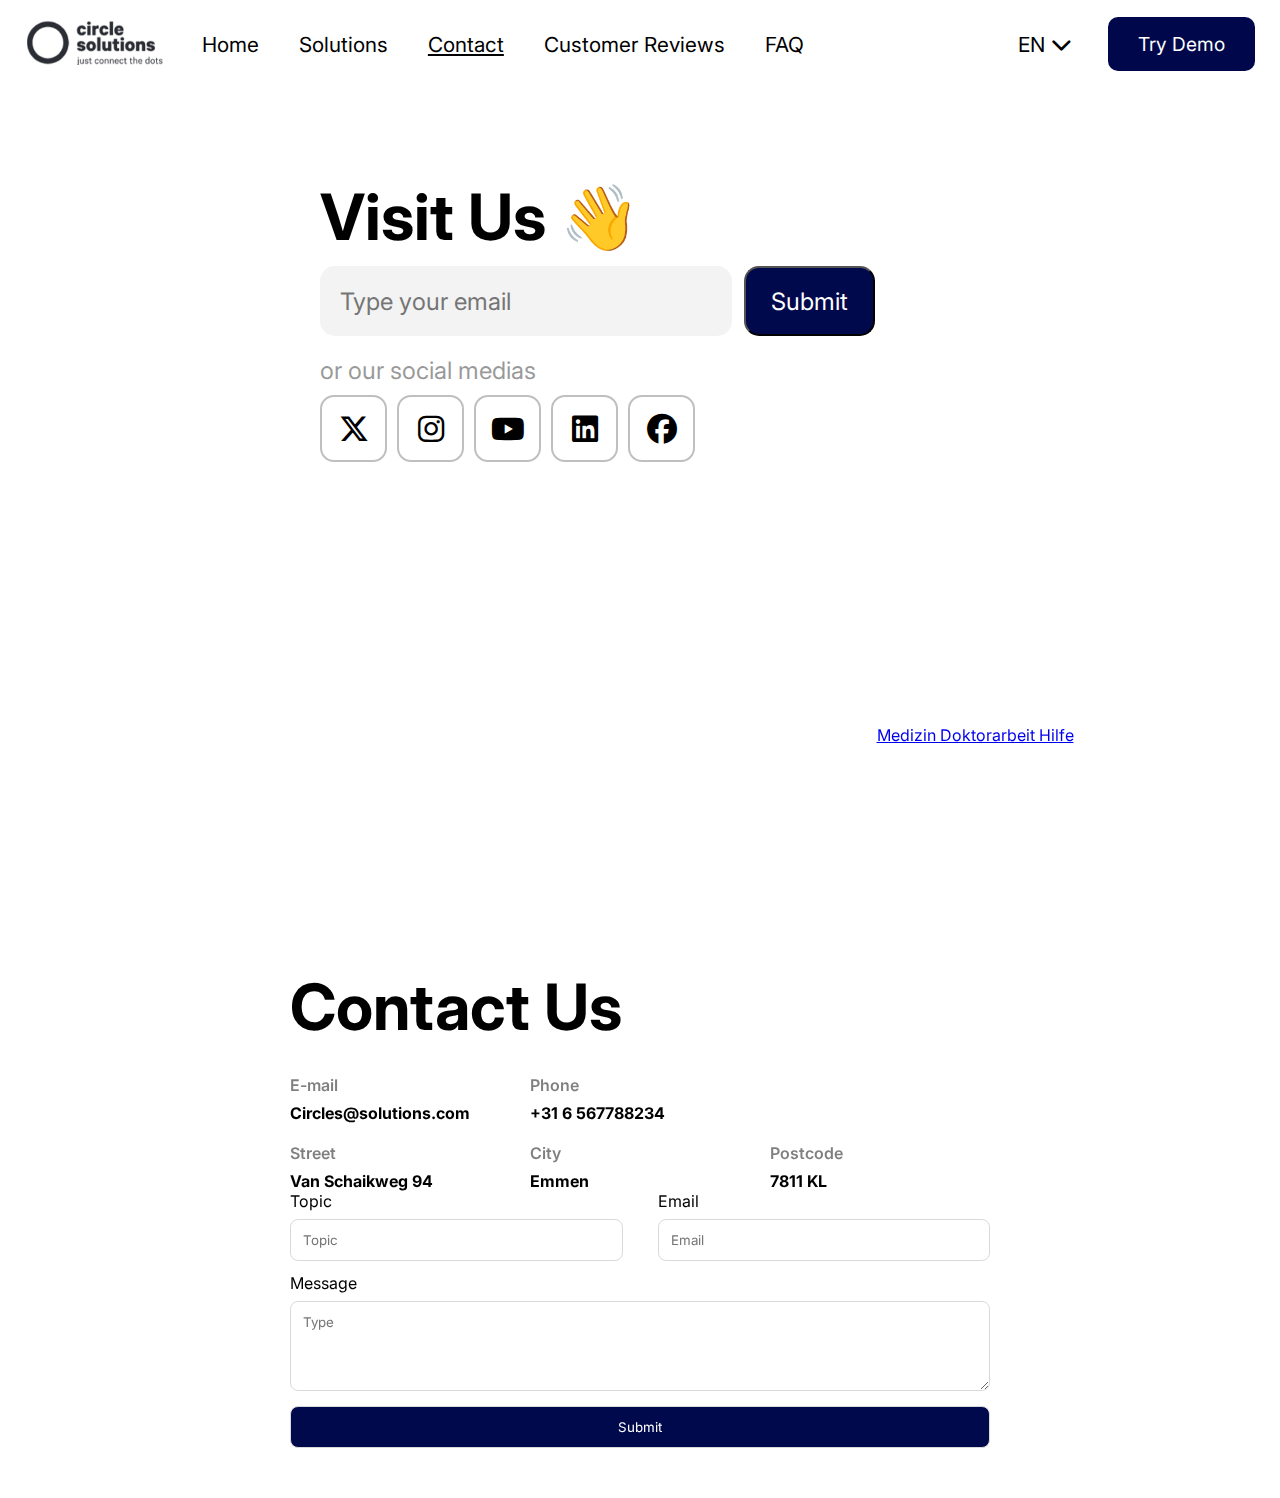
==== contact.html @ 14561e02 "Merged contact page into main" ====
<!DOCTYPE html>
<html lang="en">
  <head>
    <meta charset="UTF-8" />
    <meta name="viewport" content="width=device-width, initial-scale=1.0" />
    <title>Contact Page</title>
    <link rel="stylesheet" href="https://cdnjs.cloudflare.com/ajax/libs/font-awesome/6.6.0/css/all.min.css" />
    <link rel="stylesheet" href="styles/global.css" />
    <link rel="stylesheet" href="styles/contactPage.css" />
  </head>
  <body>
    <div class="header">
      <div class="headerbuttonbox">
        <a href="index.html"
          ><img src="img/circlesolutions.png" alt="logo" class="headerlogo"
        /></a>
        <a href="index.html"><button class="headerbutton">Home</button></a>
        <a href="solutions.html"><button class="headerbutton">Solutions</button></a>
        <a href="contact.html"><button class="headerbutton active">Contact</button></a>
        <a href="reviews.html"><button class="headerbutton">Customer Reviews</button></a>
        <a href="faq.html"><button class="headerbutton">FAQ</button></a>
      </div>
      <div class="headerright">
        <div class="dropdown">
          <button class="dropbtn">
            EN <i class="fa-solid fa-chevron-down"></i>
          </button>
          <div class="dropdown-content">
            <a href="#">NL</a>
            <a href="#">2</a>
            <a href="#">3</a>
          </div>
        </div>
        <button class="Demobutton">Try Demo</button>
      </div>
    </div>
    <main>
      <div class="mediaAndMapContainer">
        <div class="media">
          <h2>Visit Us 👋</h2>
          <form action="" id="newsletterForm">
            <input type="email" name="newsletterEmail" id="newsletterEmail" placeholder="Type your email" required />
            <input type="submit" value="Submit" />
          </form>
          <span>or our social medias</span>
          <div class="socials">
            <a href="#"><i class="fa-brands fa-x-twitter"></i></a>
            <a href="#"><i class="fa-brands fa-instagram"></i></a>
            <a href="#"><i class="fa-brands fa-youtube"></i></a>
            <a href="#"><i class="fa-brands fa-linkedin"></i></a>
            <a href="#"><i class="fa-brands fa-facebook"></i></a>
          </div>
        </div>
        <div class="map">
          <iframe
            width="670"
            height="382"
            frameborder="0"
            scrolling="no"
            marginheight="0"
            marginwidth="0"
            id="gmap_canvas"
            src="https://maps.google.com/maps?width=640&amp;height=380&amp;hl=en&amp;q=Van%20Schaikweg%2094%20Emmen+(Find%20us%20here%20ahh)&amp;t=&amp;z=13&amp;ie=UTF8&amp;iwloc=B&amp;output=embed"
          ></iframe>
          <a href="https://doktorarbeitschreiben.com/ghostwriter-fuer-doktorarbeit-medizin.html"
            >Medizin Doktorarbeit Hilfe</a
          >
        </div>
      </div>
      <div class="contactContainer">
        <div class="contactInfo">
          <h2>Contact Us</h2>
          <div class="grid">
            <div>
              <span>E-mail</span>
              <b>Circles@solutions.com</b>
            </div>
            <div class="phone">
              <span> Phone </span>
              <b>+31 6 567788234</b>
            </div>
            <div>
              <span> Street </span>
              <b>Van Schaikweg 94</b>
            </div>
            <div>
              <span>City</span>
              <b>Emmen</b>
            </div>
            <div>
              <span>Postcode</span>
              <b>7811 KL</b>
            </div>
          </div>
        </div>
        <form id="contactForm">
          <div>
            <div>
              <label for="topic">Topic</label>
              <input type="text" name="topic" id="topic" placeholder="Topic" required />
            </div>
            <div>
              <label for="email">Email</label>
              <input type="email" name="email" id="email" placeholder="Email" required />
            </div>
          </div>

          <label for="message">Message</label>
          <textarea
            id="message"
            name="message"
            rows="4"
            cols="50"
            placeholder="Type"
            required
            minlength="20"
          ></textarea>
          <input type="submit" value="Submit" />
        </form>
      </div>
    </main>
    <script
      type="text/javascript"
      src="https://embedmaps.com/google-maps-authorization/script.js?id=778bd8f53c085eab5995ac0241865984c3d857a8"
    ></script>
    <script>
      document.getElementById('newsletterForm').addEventListener('submit', function (e) {
        e.preventDefault();
        window.alert('Thank you for subscribing to our media updates!');
        document.getElementById('newsletterEmail').value = '';
      });

      document.getElementById('contactForm').addEventListener('submit', function (e) {
        e.preventDefault();
        window.alert("Your message has been sent successfully! We'll get back to you as soon as possible");
        document.getElementById('topic').value = '';
        document.getElementById('email').value = '';
        document.getElementById('message').value = '';
      });
    </script>
  </body>
</html>
---- styles/global.css ----
* {
  margin: 0;
  padding: 0;
  box-sizing: border-box;
}

.header {
  display: flex;
  width: 100%;
  height: 88px;
  margin: auto;
  justify-content: space-between;
  border: none;
  align-items: center;
  padding: 12px 0;
}
.header .headerbuttonbox {
  display: flex;
  justify-content: space-between;
  align-items: center;
}
.header .headerbuttonbox .headerbutton {
  padding: 0;
  border: none;
  background: none;
  margin: 20px;
  font-size: 1.3rem;
  height: max-content;
  width: fit-content;
}
.header .headerbuttonbox .headerbutton:hover {
  text-decoration: underline darkslategray;
}
.header .headerbuttonbox .active {
  text-decoration: underline;
}
.header .headerbuttonbox .headerlogo {
  display: flex;
  justify-content: right;
  display: inline-block;
  height: 45px;
  margin-left: 25px;
  margin-right: 12px;
}
.header .headerright {
  display: flex;
  justify-content: right;
  align-items: center;
}
.header .headerright .Demobutton {
  border-radius: 10px;
  font-size: 1.2rem;
  background-color: #00084B;
  border: none;
  color: white;
  margin-left: 0px;
  margin-right: 25px;
  padding: 15px 30px;
  transition: 0.3s;
}
.header .headerright .Demobutton:hover {
  background-color: #00090B;
  transition: 0.3s;
  cursor: pointer;
}
.header .headerright .dropbtn {
  background-color: white;
  color: black;
  padding: 16px;
  font-size: 1.3rem;
  border: none;
}
.header .headerright .dropdown {
  position: relative;
  display: inline-block;
  cursor: pointer;
  margin-left: 0;
  margin-right: 20px;
}
.header .headerright .dropdown:hover .dropdown-content {
  display: block;
}
.header .headerright .dropdown:hover .dropbtn {
  background-color: #ddd;
}
.header .headerright .dropdown-content {
  display: none;
  position: absolute;
  background-color: #f1f1f1;
  box-shadow: 0px 8px 16px 0px rgba(0, 0, 0, 0.2);
  font-size: 1.3rem;
  font-family: Verdana, Geneva, Tahoma, sans-serif;
  width: 100%;
}
.header .headerright .dropdown-content a {
  color: black;
  padding: 12px 16px;
  text-decoration: none;
  display: block;
}
.header .headerright .dropdown-content a:hover {
  background-color: #ddd;
}

/*# sourceMappingURL=global.css.map */
---- styles/contactPage.css ----
@import url("https://fonts.googleapis.com/css2?family=Inter:ital,opsz,wght@0,14..32,100..900;1,14..32,100..900&display=swap");
* {
  font-family: "Inter", sans-serif;
}

body {
  background-color: #ffffff;
}

main {
  max-width: 1440px;
  margin: 50px auto;
}
main .mediaAndMapContainer {
  display: flex;
  justify-content: space-between;
  align-items: center;
  height: 405px;
}
@media (max-width: 1400px) {
  main .mediaAndMapContainer {
    flex-direction: column;
    margin-bottom: 410px;
  }
}
main .mediaAndMapContainer .media {
  padding: 30px;
  border-radius: 33px;
  background-color: #fff;
  height: 100%;
  width: 700px;
  display: flex;
  justify-content: space-around;
  align-items: flex-start;
  flex-direction: column;
}
@media (max-width: 1400px) {
  main .mediaAndMapContainer .media {
    margin-bottom: 30px;
    height: 400px;
  }
}
main .mediaAndMapContainer .media h2 {
  font-size: 64px;
}
@media (max-width: 1400px) {
  main .mediaAndMapContainer .media h2 {
    margin-top: 10px;
  }
}
main .mediaAndMapContainer .media form {
  height: 70px;
  display: flex;
  justify-content: space-between;
  align-items: center;
}
@media (max-width: 1400px) {
  main .mediaAndMapContainer .media form {
    margin: 10px 0;
  }
}
main .mediaAndMapContainer .media form input[type=email] {
  height: 100%;
  background-color: #f3f3f3;
  border-radius: 15px;
  border: none;
  outline: none;
  padding: 0 20px;
  font-size: 24px;
}
main .mediaAndMapContainer .media form input[type=email]:focus {
  outline: none;
}
main .mediaAndMapContainer .media form input[type=submit] {
  height: 100%;
  background-color: #00094b;
  border-radius: 15px;
  color: #fff;
  font-size: 24px;
  padding: 0 25px;
  margin-left: 12px;
  cursor: pointer;
}
main .mediaAndMapContainer .media span {
  opacity: 0.4;
  font-size: 24px;
}
@media (max-width: 1400px) {
  main .mediaAndMapContainer .media span {
    margin: 10px 0;
  }
}
main .mediaAndMapContainer .media .socials {
  display: flex;
  align-items: center;
}
@media (max-width: 1400px) {
  main .mediaAndMapContainer .media .socials {
    margin-bottom: 10px;
  }
}
main .mediaAndMapContainer .media .socials a {
  display: flex;
  justify-content: center;
  align-items: center;
  border: 2px solid #bfbfbf;
  border-radius: 14px;
  margin-right: 10px;
  height: 67px;
  width: 67px;
  text-decoration: none;
}
main .mediaAndMapContainer .media .socials a i {
  color: #000;
  font-size: 30px;
}
main .mediaAndMapContainer .map {
  padding: 15px;
  border-radius: 33px;
  background-color: #fff;
  height: 100%;
  display: flex;
  justify-content: center;
  align-items: center;
}
main .mediaAndMapContainer .map iframe {
  border-radius: 24px;
}
main .contactContainer {
  display: flex;
  justify-content: space-between;
  align-items: center;
  margin-top: 50px;
}
@media (max-width: 1400px) {
  main .contactContainer {
    flex-direction: column;
    padding-top: 15px;
  }
}
main .contactContainer .contactInfo {
  width: 700px;
  display: flex;
  justify-content: space-between;
  flex-direction: column;
}
main .contactContainer .contactInfo h2 {
  font-size: 64px;
  margin-bottom: 30px;
}
main .contactContainer .contactInfo .grid {
  display: grid;
  grid-template-columns: 1fr 1fr 1fr;
  grid-template-rows: 1fr 1fr;
  gap: 20px;
}
main .contactContainer .contactInfo .grid span {
  display: block;
  opacity: 0.5;
  margin-bottom: 8px;
  font-weight: 600;
}
main .contactContainer .contactInfo .grid .phone {
  grid-column: span 2;
}
main .contactContainer #contactForm {
  display: flex;
  flex-direction: column;
  width: 700px;
}
main .contactContainer #contactForm input,
main .contactContainer #contactForm textarea {
  border-radius: 8px;
  border: 1px solid #d9d9d9;
  outline: none;
  width: 95%;
  padding: 12px;
}
main .contactContainer #contactForm input[type=submit],
main .contactContainer #contactForm textarea[type=submit] {
  width: 100%;
  background-color: #00094b;
  color: #fff;
  margin-top: 15px;
  cursor: pointer;
}
main .contactContainer #contactForm input[type=text], main .contactContainer #contactForm input[type=email],
main .contactContainer #contactForm textarea[type=text],
main .contactContainer #contactForm textarea[type=email] {
  margin-top: 8px;
  margin-bottom: 12px;
}
main .contactContainer #contactForm textarea {
  width: 100%;
  margin-top: 8px;
}
main .contactContainer #contactForm div {
  display: flex;
  align-items: center;
  width: 100%;
  justify-content: space-between;
}
main .contactContainer #contactForm div div {
  display: flex;
  align-items: flex-start;
  justify-content: space-between;
  flex-direction: column;
}
main .contactContainer #contactForm div div:nth-child(2) {
  align-items: flex-end;
}
main .contactContainer #contactForm div div:nth-child(2) label {
  width: 95%;
  text-align: left;
}

/*# sourceMappingURL=contactPage.css.map */
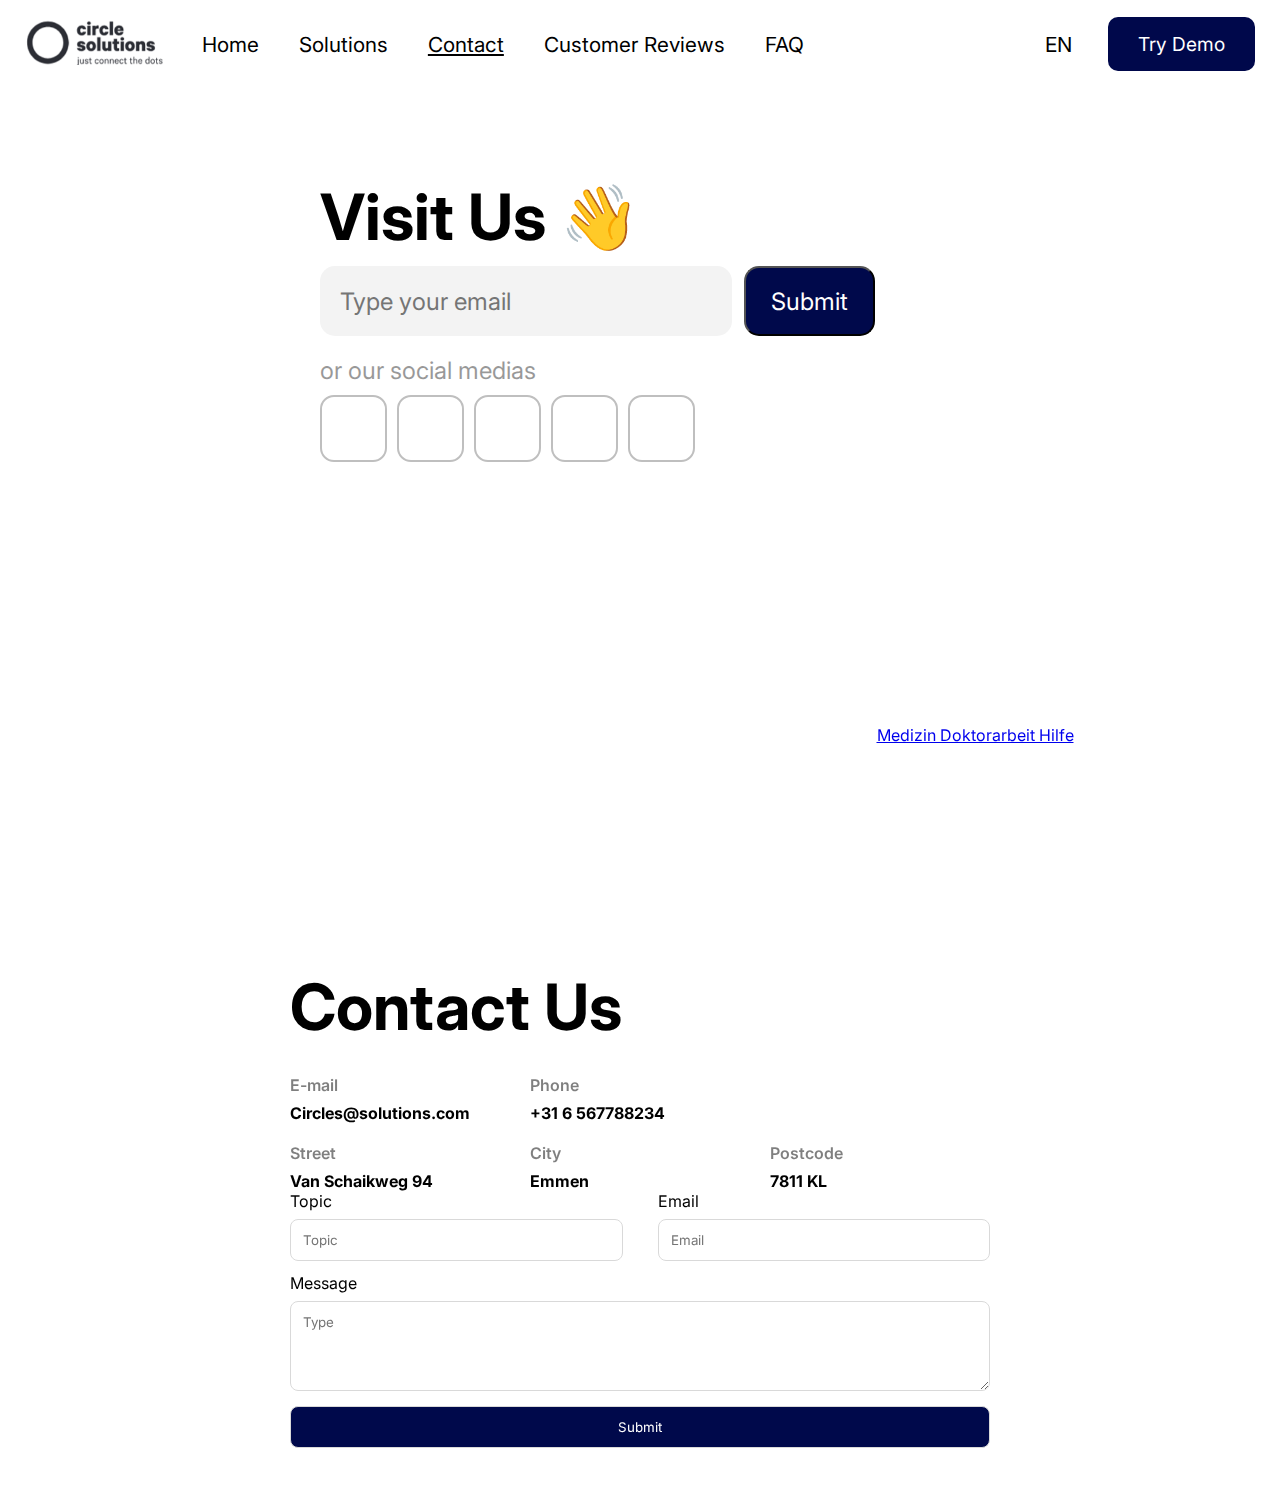
==== commit beb759ad: "Single font connection, fixed nav style overlaping" ====
--- a/contact.html
+++ b/contact.html
@@ -4,7 +4,6 @@
     <meta charset="UTF-8" />
     <meta name="viewport" content="width=device-width, initial-scale=1.0" />
     <title>Contact Page</title>
-    <link rel="stylesheet" href="https://cdnjs.cloudflare.com/ajax/libs/font-awesome/6.6.0/css/all.min.css" />
     <link rel="stylesheet" href="styles/global.css" />
     <link rel="stylesheet" href="styles/contactPage.css" />
   </head>
--- a/styles/global.css
+++ b/styles/global.css
@@ -1,7 +1,9 @@
+@import url("https://fonts.googleapis.com/css2?family=Inter:ital,opsz,wght@0,14..32,100..900;1,14..32,100..900&display=swap");
 * {
   margin: 0;
   padding: 0;
   box-sizing: border-box;
+  font-family: "Inter", sans-serif;
 }
 
 .header {
@@ -89,7 +91,7 @@
   background-color: #f1f1f1;
   box-shadow: 0px 8px 16px 0px rgba(0, 0, 0, 0.2);
   font-size: 1.3rem;
-  font-family: Verdana, Geneva, Tahoma, sans-serif;
+  font-family: Inter, sans-serif;
   width: 100%;
 }
 .header .headerright .dropdown-content a {
--- a/styles/contactPage.css
+++ b/styles/contactPage.css
@@ -1,8 +1,3 @@
-@import url("https://fonts.googleapis.com/css2?family=Inter:ital,opsz,wght@0,14..32,100..900;1,14..32,100..900&display=swap");
-* {
-  font-family: "Inter", sans-serif;
-}
-
 body {
   background-color: #ffffff;
 }
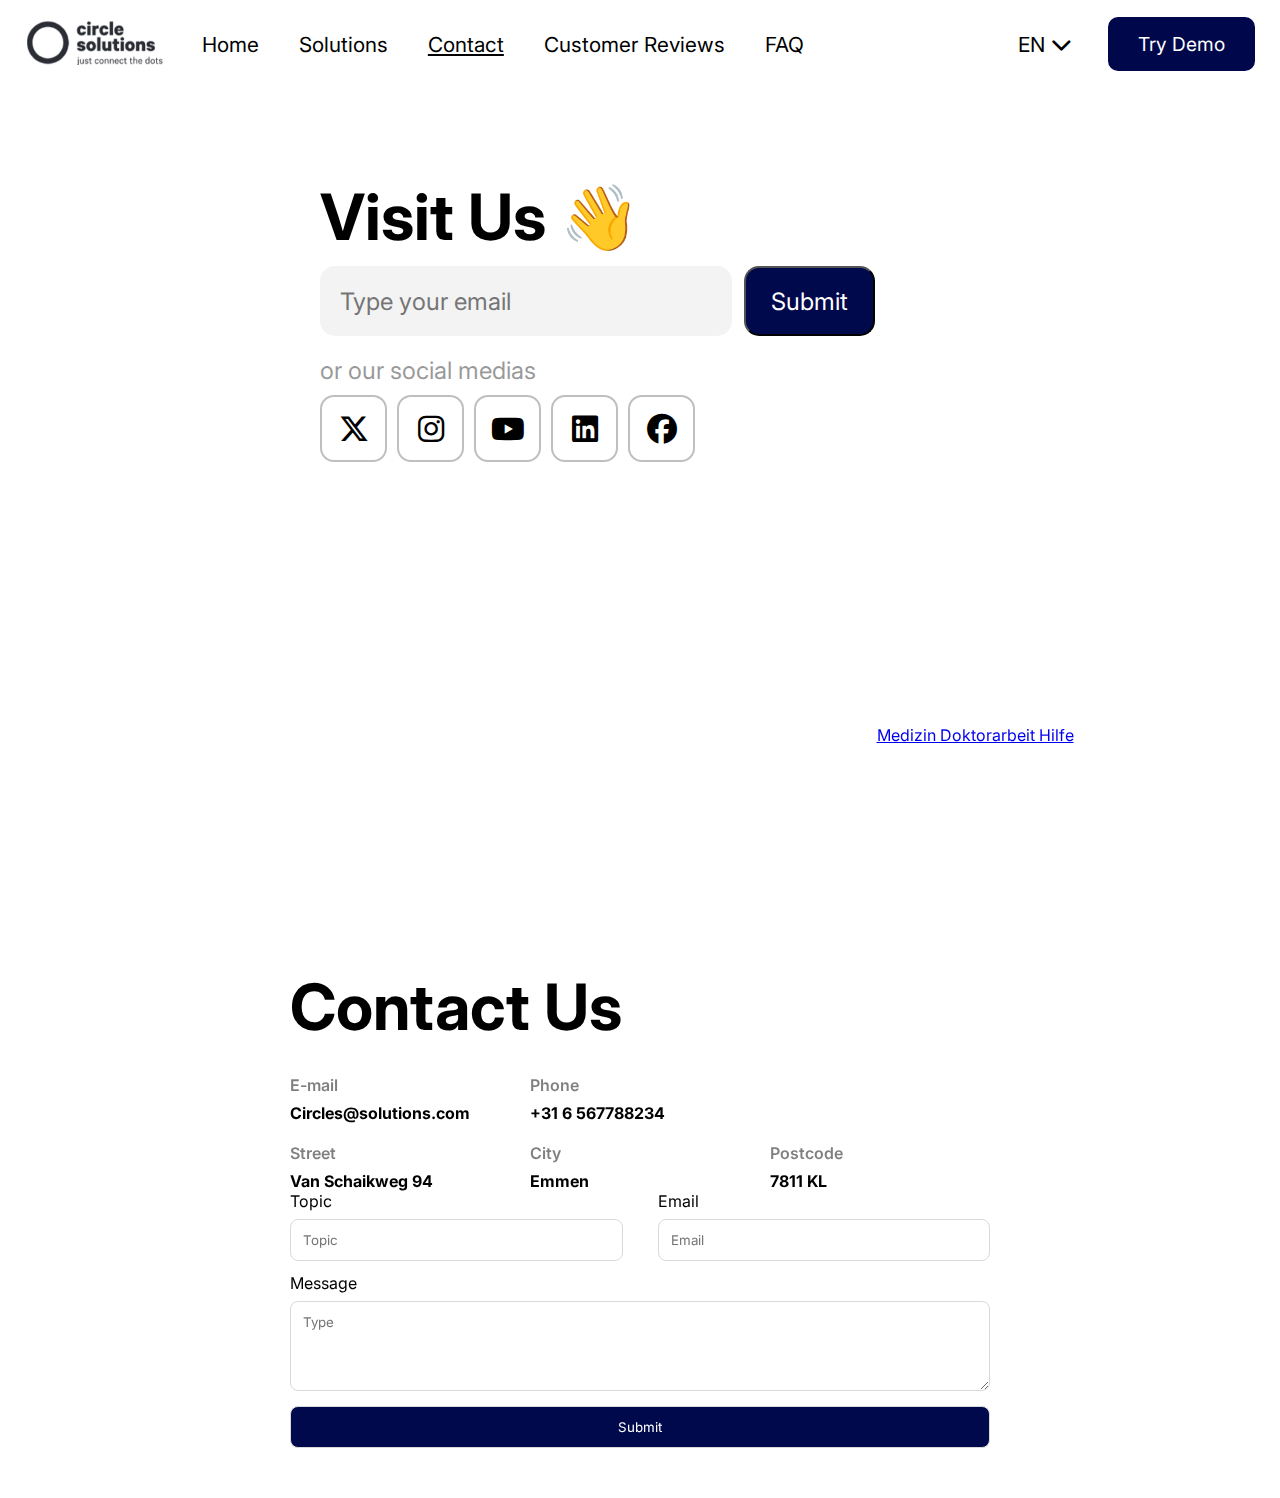
==== commit 4856231a: "Returned icons link in contacts.html" ====
--- a/contact.html
+++ b/contact.html
@@ -4,6 +4,7 @@
     <meta charset="UTF-8" />
     <meta name="viewport" content="width=device-width, initial-scale=1.0" />
     <title>Contact Page</title>
+    <link rel="stylesheet" href="https://cdnjs.cloudflare.com/ajax/libs/font-awesome/6.6.0/css/all.min.css" />
     <link rel="stylesheet" href="styles/global.css" />
     <link rel="stylesheet" href="styles/contactPage.css" />
   </head>
